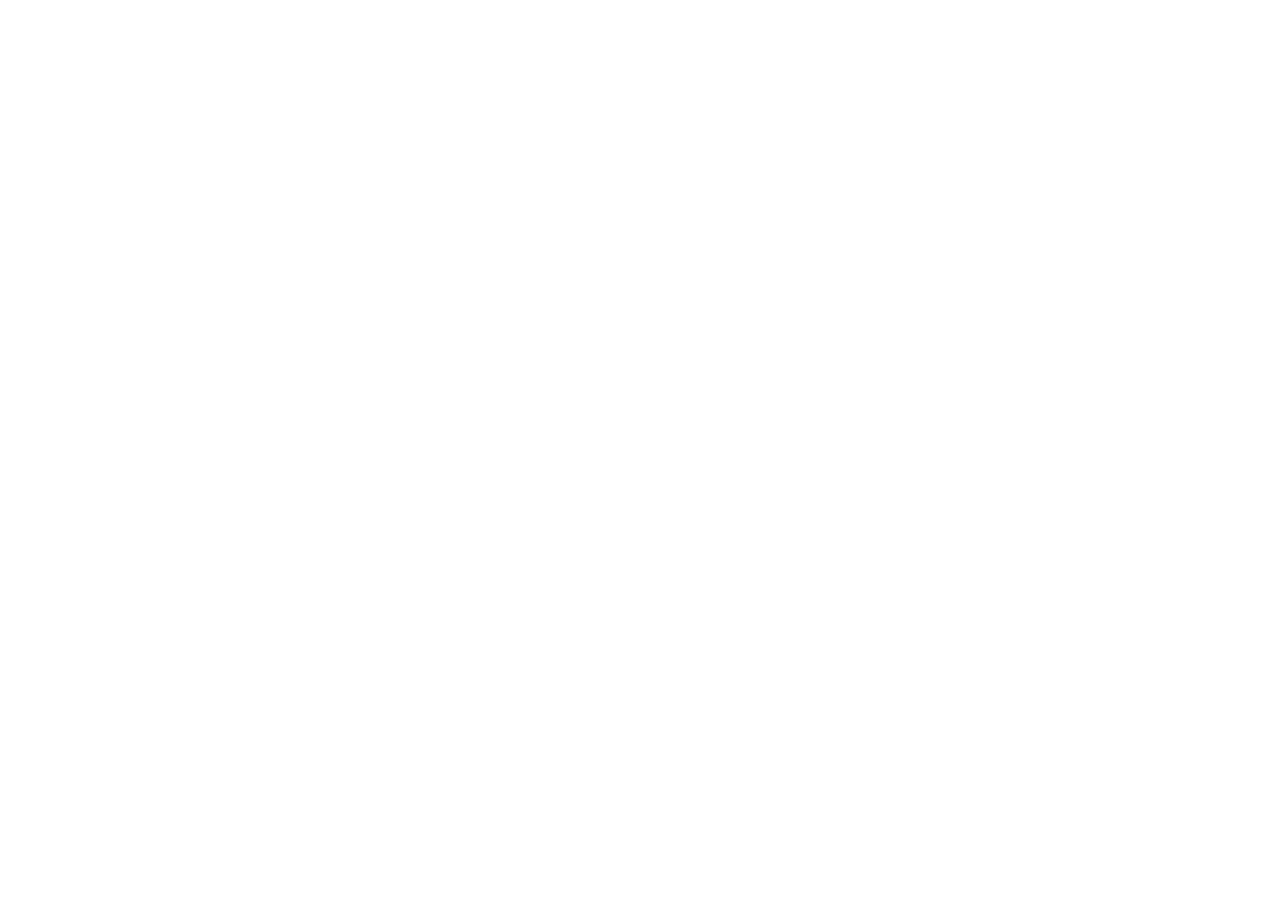
==== index.html @ 17d4ef52 "add initial file set up and audio assets" ====
<!DOCTYPE html>
<html lang="en">
<head>
    <meta charset="UTF-8">
    <meta http-equiv="X-UA-Compatible" content="IE=edge">
    <meta name="viewport" content="width=device-width, initial-scale=1.0">
    <meta name="keywords" content="HTML, CSS, JavaScript">
    <meta name="author" content="Damhán Lloyd-Keogh">
    <title>Soccer Stars - Memory Game!</title>
</head>
<body>
    
</body>
</html>
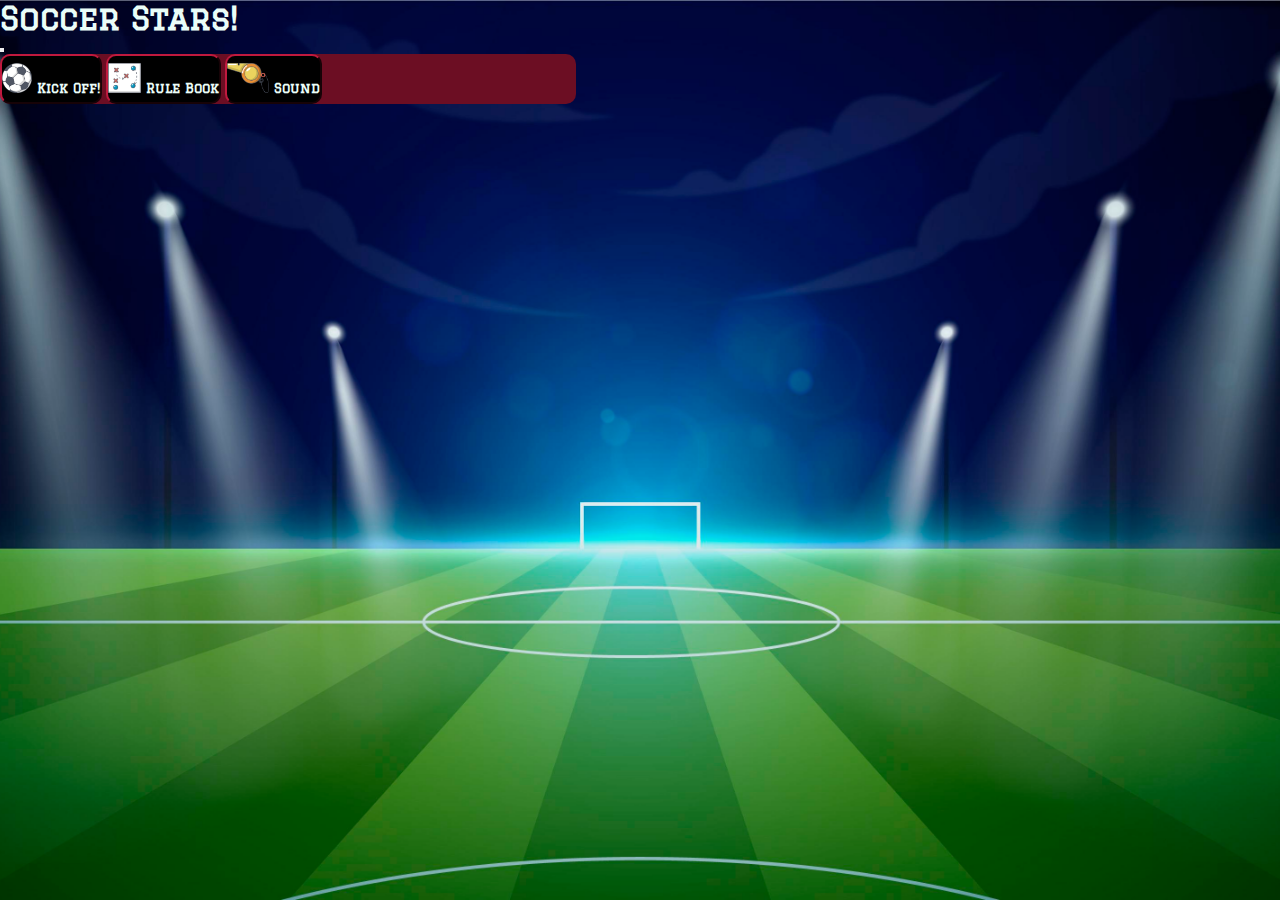
==== commit 6255e2c5: "add title, 3 button menu and first test modal for 'kick off' button" ====
--- a/index.html
+++ b/index.html
@@ -5,10 +5,61 @@
     <meta http-equiv="X-UA-Compatible" content="IE=edge">
     <meta name="viewport" content="width=device-width, initial-scale=1.0">
     <meta name="keywords" content="HTML, CSS, JavaScript">
+    <meta name="description" content="An interactive sports themed memory game designed for all ages and offering several difficulties">
     <meta name="author" content="Damhán Lloyd-Keogh">
-    <title>Soccer Stars - Memory Game!</title>
+    <link rel="preconnect" href="https://fonts.googleapis.com">
+    <link rel="preconnect" href="https://fonts.gstatic.com" crossorigin>
+    <link href="https://fonts.googleapis.com/css2?family=Graduate&family=Ubuntu:wght@500&display=swap" rel="stylesheet">
+    <link rel="stylesheet" href="https://use.fontawesome.com/releases/v5.6.3/css/all.css"
+    integrity="sha384-UHRtZLI+pbxtHCWp1t77Bi1L4ZtiqrqD80Kn4Z8NTSRyMA2Fd33n5dQ8lWUE00s/" crossorigin="anonymous" />
+    <link rel="stylesheet" href="https://cdn.jsdelivr.net/npm/bootstrap@4.5.3/dist/css/bootstrap.min.css"
+    integrity="sha384-TX8t27EcRE3e/ihU7zmQxVncDAy5uIKz4rEkgIXeMed4M0jlfIDPvg6uqKI2xXr2" crossorigin="anonymous">
+    <link rel="stylesheet" href="assets/css/style.css" type="text/css"/>
+    
+    <title>⚽️ Soccer Stars</title>
 </head>
+
 <body>
-    
+    <!-- Main title area -->
+        <div class="container">
+            <div class="row align-items-center justify-content-center d-flex">
+                <div class="">
+
+                </div>
+                <h1 class="title-text"> Soccer Stars! </h1>
+                <span><button type="button" aria-label="toggle music button" id="sound" onclick="togglePlay()">
+                    <i class="fas fa-volume-mute"></i>
+                    <audio id="main-menu-music" src="assets/audio/main_menu.mp3" loop></audio>
+                </button>
+            </span>
+            </div>
+    </nav>
+    </header>
+
+   
+
+    <!-- Menu Container with button options -->
+<div class="container-fluid game-menu-container">
+    <div id="home-page">
+        <div class="flex-column d-flex align-items-center landing-spacing">
+            <button class="menu-item p-2 m-2 play-game-btn"  type="button" data-toggle="modal" data-target="#rulesModal">
+                <img class="main-menu-icon" src="assets/images/ball.png" alt="Play Game Button">
+                <span>Kick Off!</span>
+            </button>
+
+            <button class="menu-item p-2 m-2 rules-btn" type="button" data-toggle="modal" data-target="#rulesModal">
+                <img class="main-menu-icon" src="assets/images/tactics.png" alt="Game Rules Button">
+                <span>Rule Book</span>
+             </button>
+
+            <button class="menu-item p-2 m-2 sound-btn" type="button" data-toggle="modal" data-target="#rulesModal">
+                <img class="main-menu-icon" src="assets/images/whistle.png" alt="Sound Toggle Button">
+                <span>Sound</span>
+            </button>
+        </div>
+    </div>
+</div>
+</div>
+    <script>src="game.js"</script>
 </body>
 </html>--- a/assets/css/style.css
+++ b/assets/css/style.css
@@ -0,0 +1,55 @@
+@import url('https://fonts.googleapis.com/css2?family=Graduate&family=Ubuntu:wght@500&display=swap');
+
+* {
+    padding: 0px;
+    margin: 0px;
+    box-sizing: border-box;
+}
+
+/* font style */
+
+.title-text, .subtitle-text {
+    font-family: "Graduate", sans-serif;
+    color: #EAFDF8;
+    position: center;
+}
+
+.game-info-container {
+    font-family: "Ubuntu", sans-serif;
+    color: #EAFDF8;
+    position: center;
+}
+
+
+
+body {
+    background: url(../images/bg_img.jpg) no-repeat center center fixed; 
+    -webkit-background-size: cover;
+    -moz-background-size: cover;
+    -o-background-size: cover;
+    background-size: cover;
+    overflow: hidden;
+}
+
+/* Home Menu Styling */ 
+
+.game-menu-container {
+    background-color: #6C0E23;
+    width: 45vw;
+    border-radius: 10px;
+}
+
+.menu-item {
+    background-color: #000000;
+    border-color: #6C0E23;
+    border-radius: 10px;
+    height: 50px;
+    font-family: "Graduate", sans-serif;
+    font-weight: bold;
+    color: #EAFDF8;
+}
+
+.main-menu-icon {
+    height: 30px;
+}
+
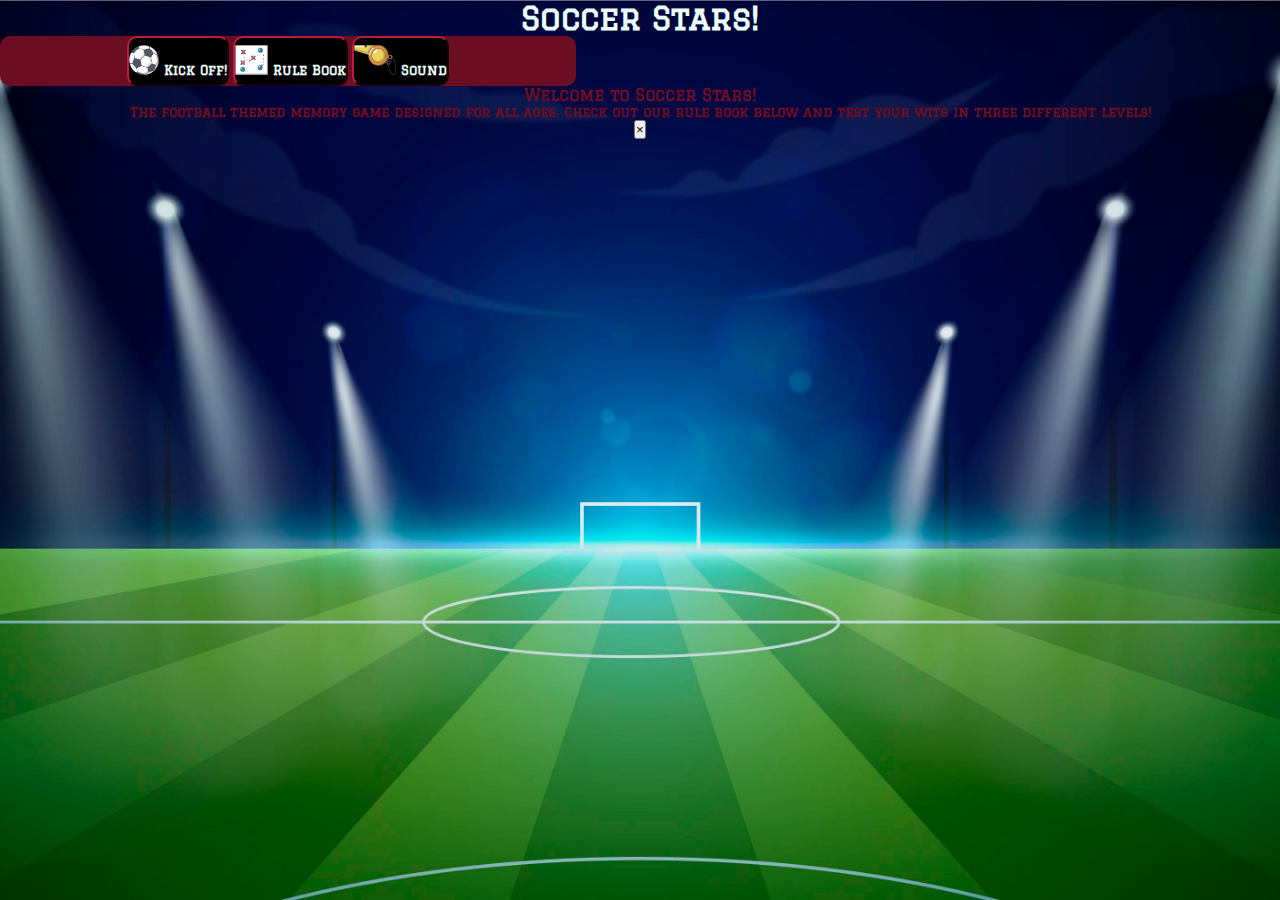
==== commit 16c51324: "add second html file 'game.html' for game screen" ====
--- a/index.html
+++ b/index.html
@@ -20,29 +20,30 @@
 </head>
 
 <body>
-    <!-- Main title area -->
-        <div class="container">
-            <div class="row align-items-center justify-content-center d-flex">
-                <div class="">
-
-                </div>
-                <h1 class="title-text"> Soccer Stars! </h1>
-                <span><button type="button" aria-label="toggle music button" id="sound" onclick="togglePlay()">
-                    <i class="fas fa-volume-mute"></i>
-                    <audio id="main-menu-music" src="assets/audio/main_menu.mp3" loop></audio>
-                </button>
-            </span>
+    <!-- Landing Page Title Area -->
+<header>
+    <div class="container-fluid">
+        <div class="row d-flex align-items-center justify-content-center">
+            <div class="col-2 d-none d-md-block">
             </div>
-    </nav>
-    </header>
-
+            <div class="col-10 col-md-8">
+                <h1 class="header">Soccer Stars!</h1>
+            </div>
+            <div class="col-2 d-none d-md-block">
+            </div>
+        </div>
+    </div>
+</header>
+   
    
 
-    <!-- Menu Container with button options -->
+    <!-- Menu Container with button options, calling Modals with Game difficulties / Game Rules and Sound Toggle -->
+    <!-- Modal taken from https://getbootstrap.com/docs/4.0/components/modal/ -->
+
 <div class="container-fluid game-menu-container">
     <div id="home-page">
         <div class="flex-column d-flex align-items-center landing-spacing">
-            <button class="menu-item p-2 m-2 play-game-btn"  type="button" data-toggle="modal" data-target="#rulesModal">
+            <button class="menu-item p-2 m-2 play-game-btn"  type="button" data-toggle="modal" data-target="#playGameModal">
                 <img class="main-menu-icon" src="assets/images/ball.png" alt="Play Game Button">
                 <span>Kick Off!</span>
             </button>
@@ -52,7 +53,7 @@
                 <span>Rule Book</span>
              </button>
 
-            <button class="menu-item p-2 m-2 sound-btn" type="button" data-toggle="modal" data-target="#rulesModal">
+            <button class="menu-item p-2 m-2 sound-btn" type="button" data-toggle="modal" data-target="#soundSettingsModal">
                 <img class="main-menu-icon" src="assets/images/whistle.png" alt="Sound Toggle Button">
                 <span>Sound</span>
             </button>
@@ -60,6 +61,43 @@
     </div>
 </div>
 </div>
+
+<!-- Kick off (Play Game) Modal - taken from https://getbootstrap.com/docs/4.0/components/modal/ -->
+    <div class="modal fade" id="playGameModal" tabindex="-1" role="dialog" aria-labelledby="playGameModal" aria-hidden="true">
+        <div class="modal-dialog modal-dialog-centered" role="document">
+            <div class="modal-content">
+                <div class="modal-header text-center">
+                    <ul class="main-modal-list">
+                        <li>
+                            <h4 class="modal-title align-items-center justify-content-center p-2" id="kickOffModal">Welcome to Soccer Stars!</h4>
+                       </li>
+                       <li>
+                            <h5 class="justify-content-center p-2">The football themed memory game designed for all ages. Check out our rule book below and test your wits in three different levels!</h5>
+                      </li>
+                    <button type="button" class="close" data-dismiss="modal" aria-label="Close">
+                        <span aria-hidden="true" id="clickbutton">&times;</span>
+                    </button>
+     </div>
+
+    
+
+     
+        
+
+    <!-- Main Menu Modal -->
+    
+   
+
     <script>src="game.js"</script>
+     <!-- Jquery bootstrap and popper js scripts added for more functionality, import links taken from my own MS1 project -->
+     <script src="https://code.jquery.com/jquery-3.5.1.slim.min.js"
+     integrity="sha384-DfXdz2htPH0lsSSs5nCTpuj/zy4C+OGpamoFVy38MVBnE+IbbVYUew+OrCXaRkfj" crossorigin="anonymous">
+    </script>
+    <script src="https://cdn.jsdelivr.net/npm/popper.js@1.16.1/dist/umd/popper.min.js"
+     integrity="sha384-9/reFTGAW83EW2RDu2S0VKaIzap3H66lZH81PoYlFhbGU+6BZp6G7niu735Sk7lN" crossorigin="anonymous">
+    </script>
+    <script src="https://cdn.jsdelivr.net/npm/bootstrap@4.5.3/dist/js/bootstrap.min.js"
+     integrity="sha384-w1Q4orYjBQndcko6MimVbzY0tgp4pWB4lZ7lr30WKz0vr/aWKhXdBNmNb5D92v7s" crossorigin="anonymous">
+    </script>
 </body>
 </html>--- a/assets/css/style.css
+++ b/assets/css/style.css
@@ -14,10 +14,9 @@
     position: center;
 }
 
-.game-info-container {
-    font-family: "Ubuntu", sans-serif;
+.header {
+    font-family: "Graduate", sans-serif;
     color: #EAFDF8;
-    position: center;
 }
 
 
@@ -29,6 +28,7 @@
     -o-background-size: cover;
     background-size: cover;
     overflow: hidden;
+    text-align: center;
 }
 
 /* Home Menu Styling */ 
@@ -53,3 +53,10 @@
     height: 30px;
 }
 
+/* Modal Stlying */
+
+.main-modal-list {
+    list-style: none;
+    font-family: "Graduate", sans-serif;
+    color: #6C0E23;
+}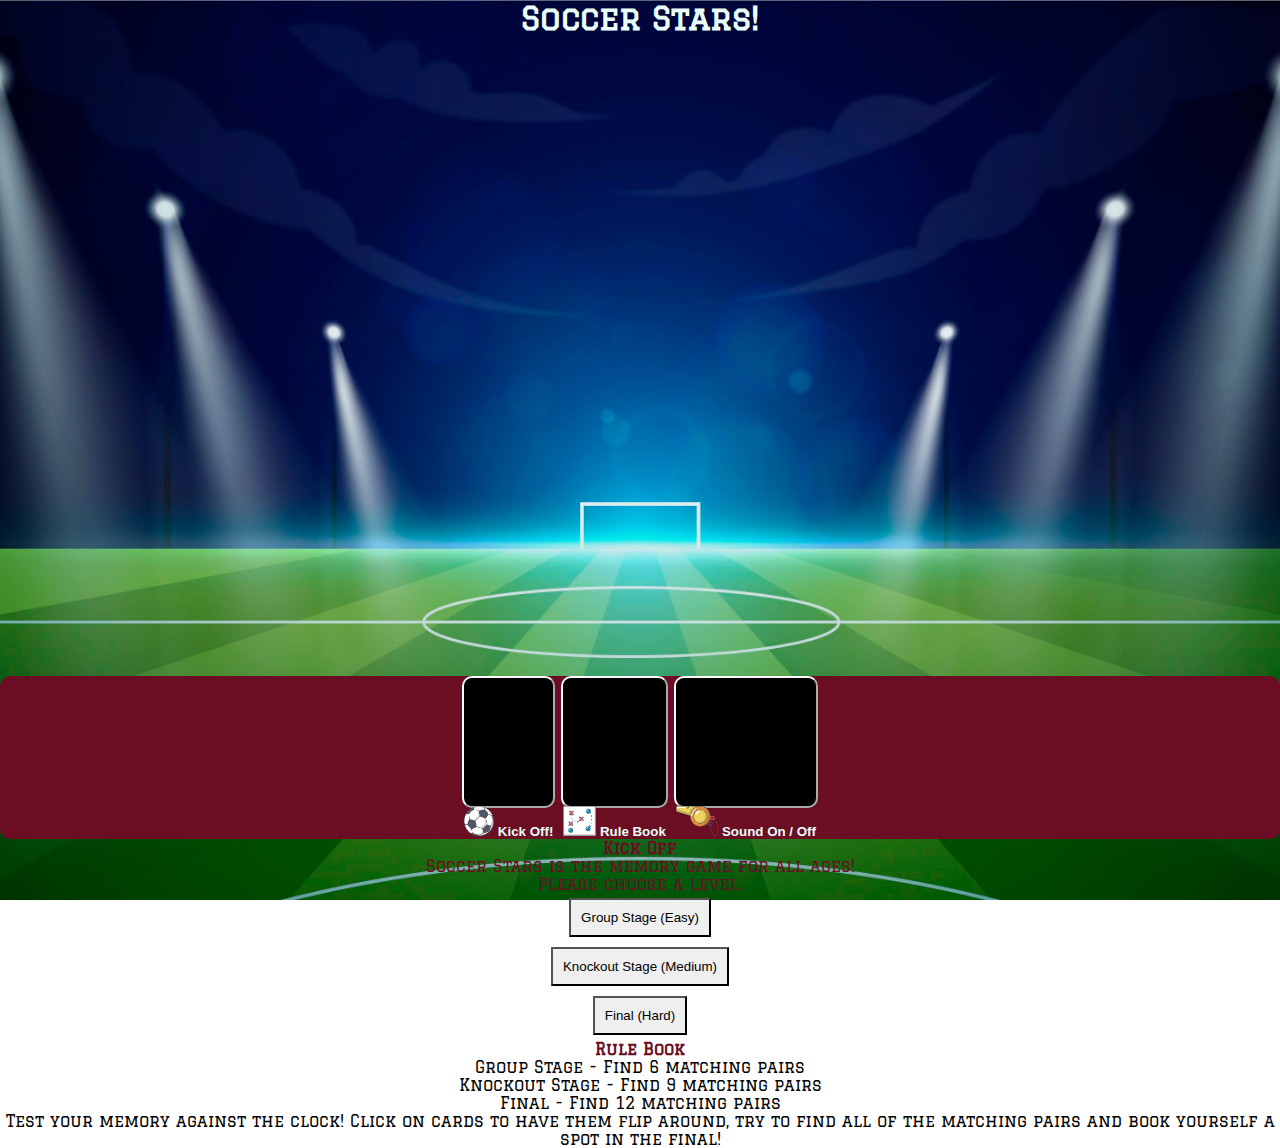
==== commit 71b0f681: "add Rule Book modal, style modals on landing page" ====
--- a/index.html
+++ b/index.html
@@ -40,7 +40,7 @@
     <!-- Menu Container with button options, calling Modals with Game difficulties / Game Rules and Sound Toggle -->
     <!-- Modal taken from https://getbootstrap.com/docs/4.0/components/modal/ -->
 
-<div class="container-fluid game-menu-container">
+<div class="container-fluid game-menu-container center">
     <div id="home-page">
         <div class="flex-column d-flex align-items-center landing-spacing">
             <button class="menu-item p-2 m-2 play-game-btn"  type="button" data-toggle="modal" data-target="#playGameModal">
@@ -55,38 +55,68 @@
 
             <button class="menu-item p-2 m-2 sound-btn" type="button" data-toggle="modal" data-target="#soundSettingsModal">
                 <img class="main-menu-icon" src="assets/images/whistle.png" alt="Sound Toggle Button">
-                <span>Sound</span>
+                <span>Sound On / Off</span>
             </button>
         </div>
     </div>
 </div>
 </div>
 
-<!-- Kick off (Play Game) Modal - taken from https://getbootstrap.com/docs/4.0/components/modal/ -->
-    <div class="modal fade" id="playGameModal" tabindex="-1" role="dialog" aria-labelledby="playGameModal" aria-hidden="true">
+    <!-- Kick off (Play Game) Modal - taken from https://getbootstrap.com/docs/4.0/components/modal/ -->
+    <div class="modal fade" id="playGameModal" tabindex="-1" role="dialog" aria-labelledby="playGameModal"
+        aria-hidden="true">
+        <div class="modal-dialog modal-dialog-centered" role="document">
+            <div class="modal-content mainMenu">
+                <div class="modal-header d-block">
+                  <h4 class="modal-title text-center">Kick Off</h4>
+                </div>
+                <div class="modal-list-items ">
+                    <ul>
+                        <li>
+                            <p>Soccer Stars is the memory game for all ages! <br>Please choose a level. </p>
+                        </li>
+                        <li>
+                            <button type="button" class="btn menu-button button-click" data-toggle="modal"
+                                data-target="#rulesModal" data-dismiss="modal">Group Stage (Easy)</button>
+                        </li>
+                        <li>
+                            <button type="button" class="btn menu-button button-click" data-toggle="modal"
+                                data-target="#newGameModal" data-dismiss="modal">Knockout Stage (Medium)</button>
+                        </li>
+                        <li>
+                            <button type="button" class="btn menu-button button-click" data-toggle="modal"
+                                data-target="#newGameModal" data-dismiss="modal">Final (Hard)</button>
+                        </li>
+                    </ul>
+                </div>
+            </div>
+        </div>
+    </div>
+
+    <!-- Rule Book Modal -->
+
+    <div class="modal fade" id="rulesModal" tabindex="-1" role="dialog" aria-hidden="true">
         <div class="modal-dialog modal-dialog-centered" role="document">
             <div class="modal-content">
-                <div class="modal-header text-center">
-                    <ul class="main-modal-list">
+                <div class="modal-header d-block">
+                    <h4 class="modal-title text-center">Rule Book</h4>
+                </div>
+                <div class="modal-body">
+                    <ul class = "rules-list">
                         <li>
-                            <h4 class="modal-title align-items-center justify-content-center p-2" id="kickOffModal">Welcome to Soccer Stars!</h4>
-                       </li>
-                       <li>
-                            <h5 class="justify-content-center p-2">The football themed memory game designed for all ages. Check out our rule book below and test your wits in three different levels!</h5>
-                      </li>
-                    <button type="button" class="close" data-dismiss="modal" aria-label="Close">
-                        <span aria-hidden="true" id="clickbutton">&times;</span>
-                    </button>
-     </div>
+                            <p>Group Stage - Find 6 matching pairs</p>
+                            <p>Knockout Stage - Find 9 matching pairs</p>
+                            <p>Final - Find 12 matching pairs</p>
+                        </li>
+                        <li>
+                            <p>Test your memory against the clock! Click on cards to have them flip around, try to find all of the matching pairs and book yourself a spot in the final!</p>
+                        </li>
+                </div>
+            </div>
+        </div>
+    </div>
 
-    
-
-     
-        
-
-    <!-- Main Menu Modal -->
-    
-   
+  
 
     <script>src="game.js"</script>
      <!-- Jquery bootstrap and popper js scripts added for more functionality, import links taken from my own MS1 project -->
--- a/assets/css/style.css
+++ b/assets/css/style.css
@@ -17,6 +17,7 @@
 .header {
     font-family: "Graduate", sans-serif;
     color: #EAFDF8;
+    padding-bottom:50%;
 }
 
 
@@ -29,24 +30,24 @@
     background-size: cover;
     overflow: hidden;
     text-align: center;
+    font-family: "Graduate", sans-serif;
 }
 
 /* Home Menu Styling */ 
 
 .game-menu-container {
     background-color: #6C0E23;
-    width: 45vw;
     border-radius: 10px;
 }
 
 .menu-item {
     background-color: #000000;
-    border-color: #6C0E23;
+    border-color: #fff;
     border-radius: 10px;
     height: 50px;
-    font-family: "Graduate", sans-serif;
     font-weight: bold;
     color: #EAFDF8;
+    padding-top: 10%;
 }
 
 .main-menu-icon {
@@ -55,8 +56,28 @@
 
 /* Modal Stlying */
 
+.modal-title {
+ color: #6C0E23;
+}
+
+
+ .modal-list-items {
+    
+    color: #6C0E23;
+}
+
 .main-modal-list {
     list-style: none;
     font-family: "Graduate", sans-serif;
     color: #6C0E23;
+}
+
+.rules-list {
+    list-style-type: none;
+}
+
+.menu-button {
+    border-color: #000000;
+    padding: 10px;
+    margin: 5px;
 }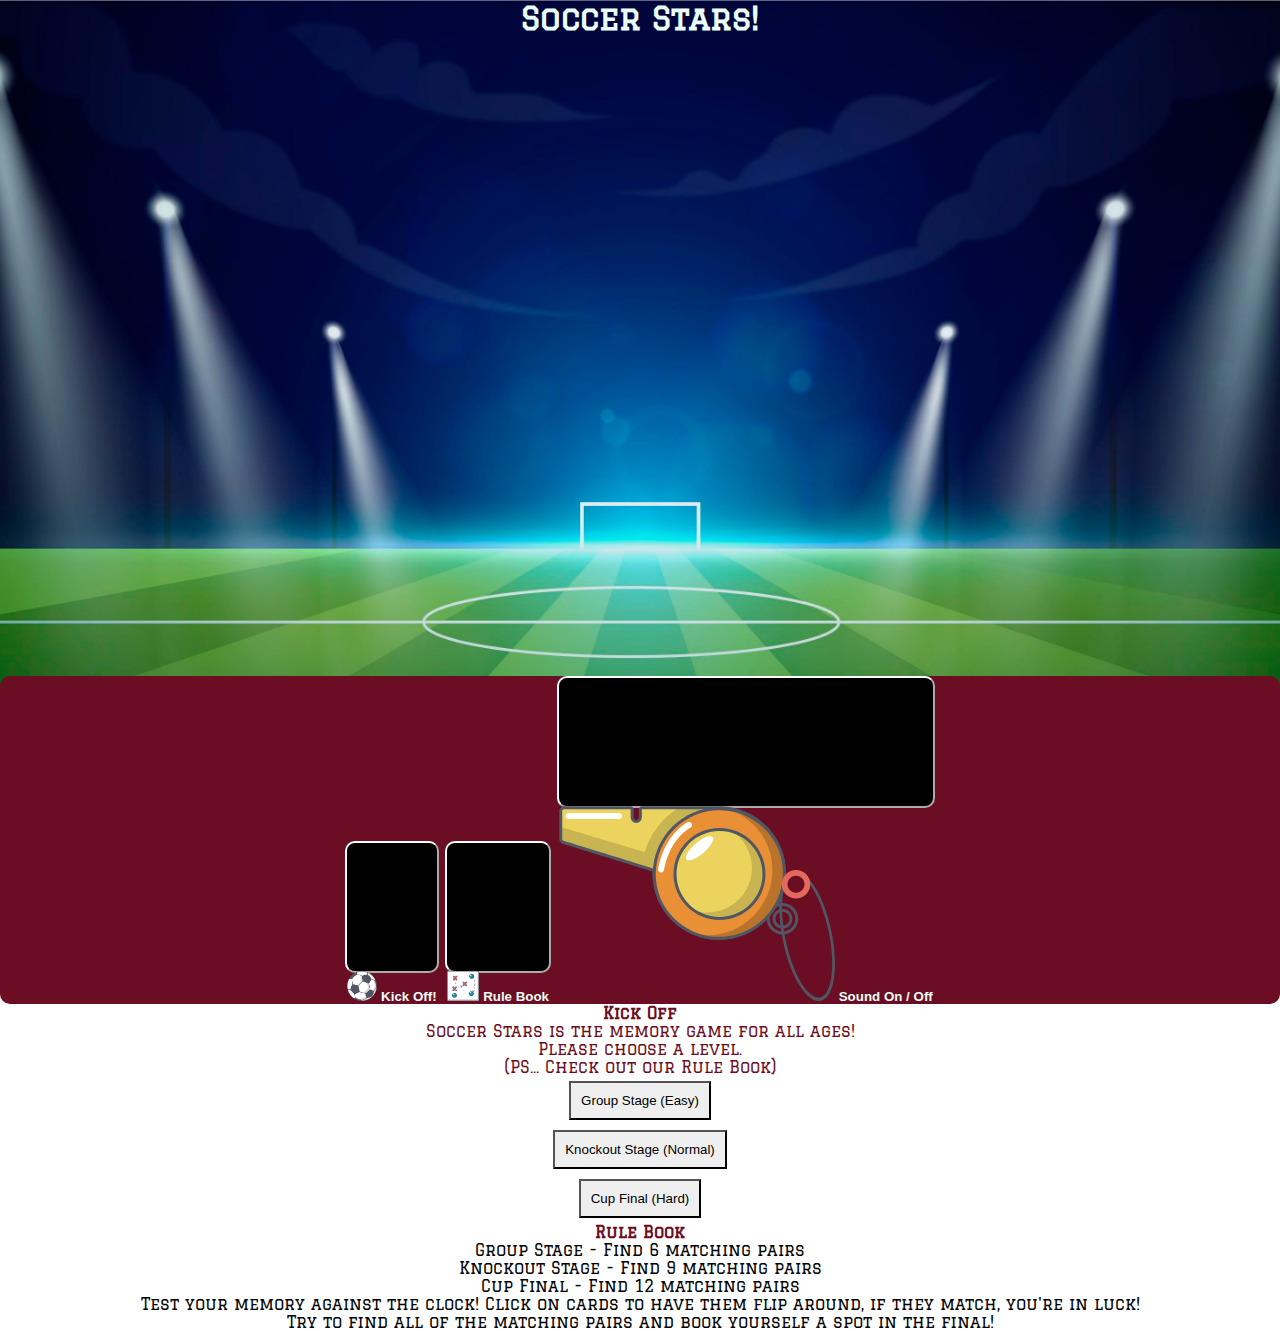
==== commit 051b8269: "add links to kick off modal linking to game.html" ====
--- a/index.html
+++ b/index.html
@@ -53,14 +53,16 @@
                 <span>Rule Book</span>
              </button>
 
-            <button class="menu-item p-2 m-2 sound-btn" type="button" data-toggle="modal" data-target="#soundSettingsModal">
-                <img class="main-menu-icon" src="assets/images/whistle.png" alt="Sound Toggle Button">
+            <button class="menu-item p-2 m-2 sound-btn" type="button" id="sound" aria-label="sound-button" onclick="togglePlay()">
+                <img class="main-sound-icon" src="assets/images/whistle.png" alt="Sound Toggle Button">
                 <span>Sound On / Off</span>
+                <audio id="mainAudio" src="assets/audio/main_menu.mp3" loop></audio>
             </button>
         </div>
     </div>
 </div>
 </div>
+
 
     <!-- Kick off (Play Game) Modal - taken from https://getbootstrap.com/docs/4.0/components/modal/ -->
     <div class="modal fade" id="playGameModal" tabindex="-1" role="dialog" aria-labelledby="playGameModal"
@@ -73,19 +75,16 @@
                 <div class="modal-list-items ">
                     <ul>
                         <li>
-                            <p>Soccer Stars is the memory game for all ages! <br>Please choose a level. </p>
+                            <p>Soccer Stars is the memory game for all ages! <br>Please choose a level. <br>(PS... Check out our Rule Book)</p>
                         </li>
                         <li>
-                            <button type="button" class="btn menu-button button-click" data-toggle="modal"
-                                data-target="#rulesModal" data-dismiss="modal">Group Stage (Easy)</button>
+                            <button type="button" class="btn menu-button button-click"  onclick="window.location.href='game.html?mode=Easy';">Group Stage (Easy)</button>
                         </li>
                         <li>
-                            <button type="button" class="btn menu-button button-click" data-toggle="modal"
-                                data-target="#newGameModal" data-dismiss="modal">Knockout Stage (Medium)</button>
+                            <button type="button" class="btn menu-button button-click" onclick="window.location.href='game.html?mode=Normal';">Knockout Stage (Normal)</button>
                         </li>
                         <li>
-                            <button type="button" class="btn menu-button button-click" data-toggle="modal"
-                                data-target="#newGameModal" data-dismiss="modal">Final (Hard)</button>
+                            <button type="button" class="btn menu-button button-click" onclick="window.location.href='game.html?mode=Hard';">Cup Final (Hard)</button>
                         </li>
                     </ul>
                 </div>
@@ -106,19 +105,21 @@
                         <li>
                             <p>Group Stage - Find 6 matching pairs</p>
                             <p>Knockout Stage - Find 9 matching pairs</p>
-                            <p>Final - Find 12 matching pairs</p>
+                            <p>Cup Final - Find 12 matching pairs</p>
                         </li>
                         <li>
-                            <p>Test your memory against the clock! Click on cards to have them flip around, try to find all of the matching pairs and book yourself a spot in the final!</p>
+                            <p>Test your memory against the clock! Click on cards to have them flip around, if they match, you're in luck! <br>Try to find all of the matching pairs and book yourself a spot in the final!</p>
                         </li>
                 </div>
             </div>
         </div>
     </div>
 
+
+
   
 
-    <script>src="game.js"</script>
+    <script>src="assets/game.js"</script>
      <!-- Jquery bootstrap and popper js scripts added for more functionality, import links taken from my own MS1 project -->
      <script src="https://code.jquery.com/jquery-3.5.1.slim.min.js"
      integrity="sha384-DfXdz2htPH0lsSSs5nCTpuj/zy4C+OGpamoFVy38MVBnE+IbbVYUew+OrCXaRkfj" crossorigin="anonymous">
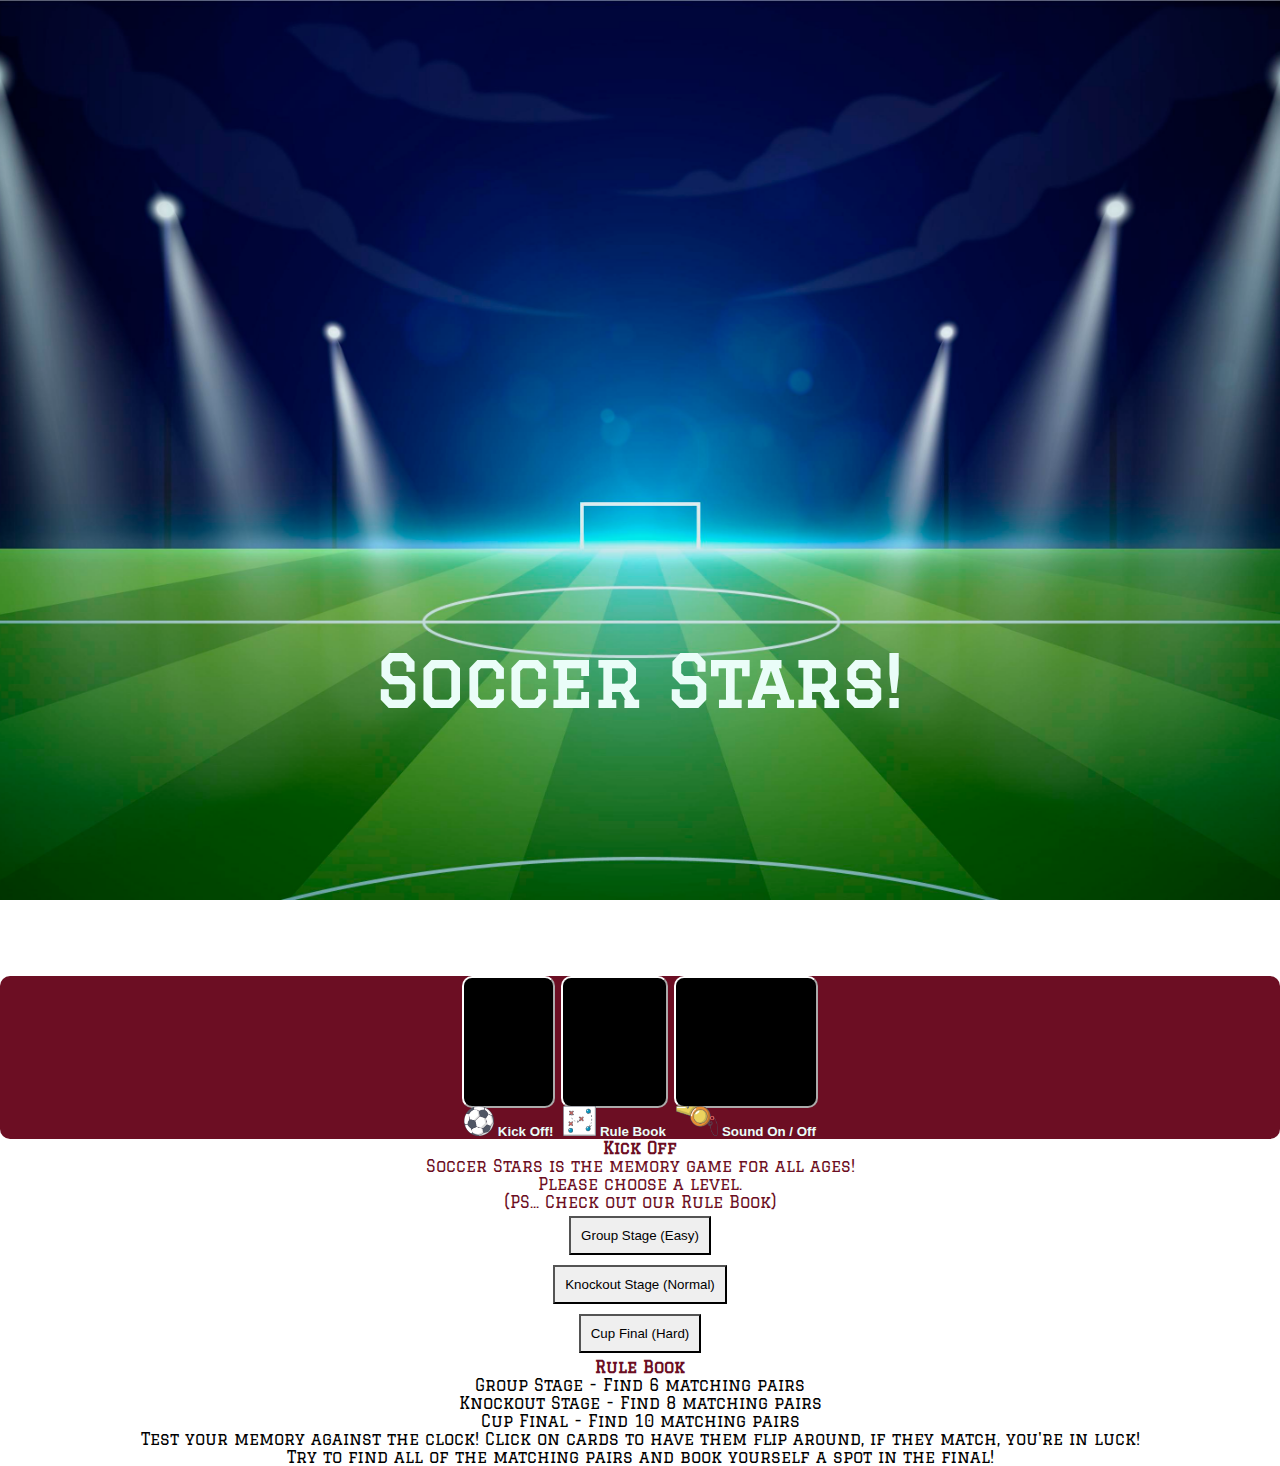
==== commit 8ec06be0: "change rules in index.html to feature less matches in the normal and hard game modes" ====
--- a/index.html
+++ b/index.html
@@ -81,10 +81,10 @@
                             <button type="button" class="btn menu-button button-click"  onclick="window.location.href='game.html?mode=Easy';">Group Stage (Easy)</button>
                         </li>
                         <li>
-                            <button type="button" class="btn menu-button button-click" onclick="window.location.href='game.html?mode=Normal';">Knockout Stage (Normal)</button>
+                            <button type="button" class="btn menu-button button-click" onclick="window.location.href='normal.game.html?mode=Normal';">Knockout Stage (Normal)</button>
                         </li>
                         <li>
-                            <button type="button" class="btn menu-button button-click" onclick="window.location.href='game.html?mode=Hard';">Cup Final (Hard)</button>
+                            <button type="button" class="btn menu-button button-click" onclick="window.location.href='hard.game.html?mode=Hard';">Cup Final (Hard)</button>
                         </li>
                     </ul>
                 </div>
@@ -104,8 +104,8 @@
                     <ul class = "rules-list">
                         <li>
                             <p>Group Stage - Find 6 matching pairs</p>
-                            <p>Knockout Stage - Find 9 matching pairs</p>
-                            <p>Cup Final - Find 12 matching pairs</p>
+                            <p>Knockout Stage - Find 8 matching pairs</p>
+                            <p>Cup Final - Find 10 matching pairs</p>
                         </li>
                         <li>
                             <p>Test your memory against the clock! Click on cards to have them flip around, if they match, you're in luck! <br>Try to find all of the matching pairs and book yourself a spot in the final!</p>
@@ -114,6 +114,7 @@
             </div>
         </div>
     </div>
+  
 
 
 
--- a/assets/css/style.css
+++ b/assets/css/style.css
@@ -6,27 +6,29 @@
     box-sizing: border-box;
 }
 
+
+/* index.html styling */
 /* font style */
 
 .title-text, .subtitle-text {
     font-family: "Graduate", sans-serif;
     color: #EAFDF8;
     position: center;
+    font-size: 6em;
 }
 
 .header {
     font-family: "Graduate", sans-serif;
     color: #EAFDF8;
-    padding-bottom:50%;
+    font-size: 70px;
+    padding-bottom:20%;
+    padding-top:50%;
 }
 
 
 
 body {
     background: url(../images/bg_img.jpg) no-repeat center center fixed; 
-    -webkit-background-size: cover;
-    -moz-background-size: cover;
-    -o-background-size: cover;
     background-size: cover;
     overflow: hidden;
     text-align: center;
@@ -51,6 +53,11 @@
 }
 
 .main-menu-icon {
+    height: 30px;
+}
+
+/* Separated to target with JS individually */
+.main-sound-icon {
     height: 30px;
 }
 
@@ -80,4 +87,69 @@
     border-color: #000000;
     padding: 10px;
     margin: 5px;
-}+}
+
+/* Card Appearance */ 
+        .stopwatch {
+            background-image: url("assets/images/ stopwatch.png");
+            background-repeat: no-repeat;
+            background-size: 100%;
+        }
+
+
+/*game styling, all 3 difficulties  */
+
+.game-title {
+    font-family: "Graduate", sans-serif;
+    color: #EAFDF8;
+    font-size: 70px;
+    padding-top: 7.5%;
+}
+
+
+ .game-information {
+    font-family: "Graduate", san-serif;
+    color: #EAFDF8;
+    font-size: 40px;
+    display: flex;
+    grid-column: 1 / -1;
+    display: flex;
+    justify-content: space-between;
+}
+
+
+.card {
+    position: relative;
+    background-color: #E2C044;
+    height: 175px;
+    width: 125px;
+  }
+
+  .reverse-side {
+      position: absolute;
+      display: flex;
+      width: 100%;
+      height: 100%;
+      justify-content: center;
+      align-items: center;
+  }
+  
+
+  .ball-picture {
+      position: absolute; 
+      height: 125px;
+      width: 100px;
+      padding-top:37.5px;
+      justify-content: center;
+      align-self: flex-start;
+      display: flex;
+  }
+
+  .game-information-container {
+    margin: 50px auto;
+    display: grid;
+    grid-template-columns: repeat(4, auto);
+    grid-gap: 7.5px;
+    justify-content: center;
+    
+  }